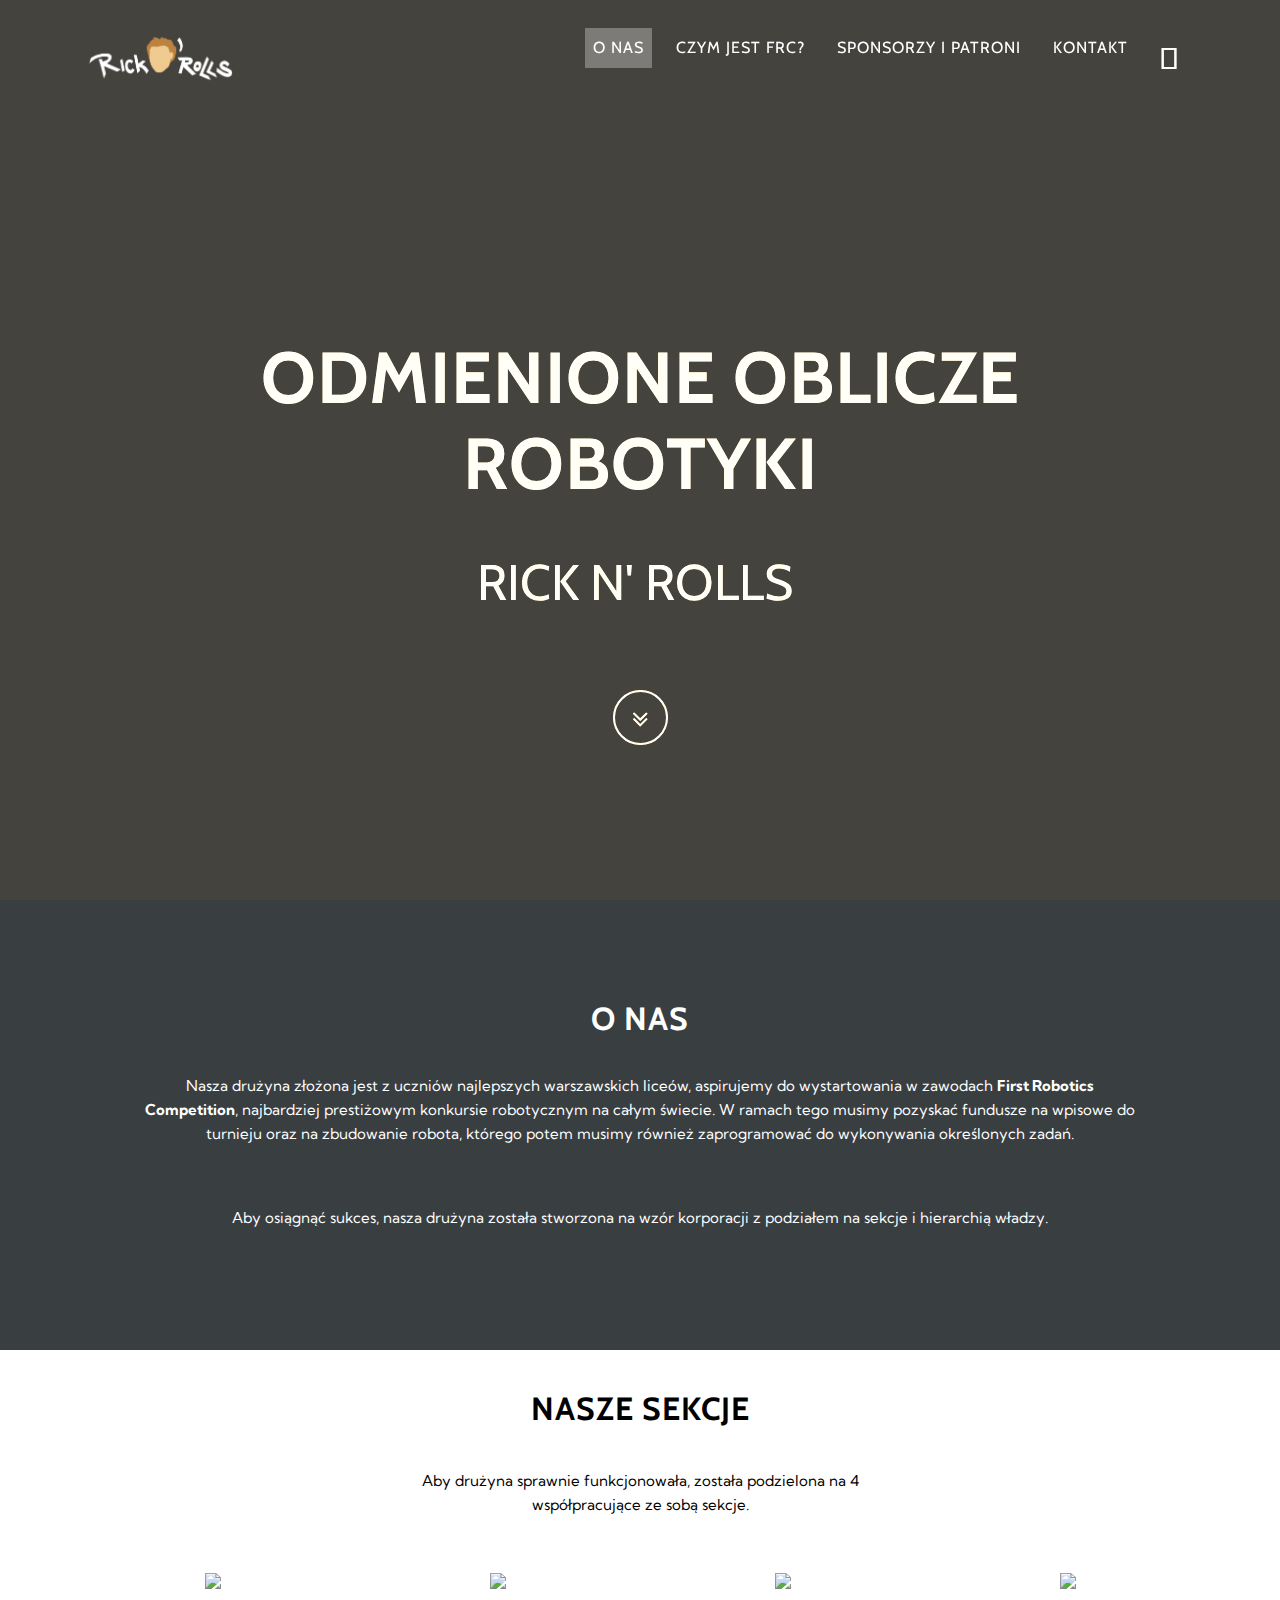
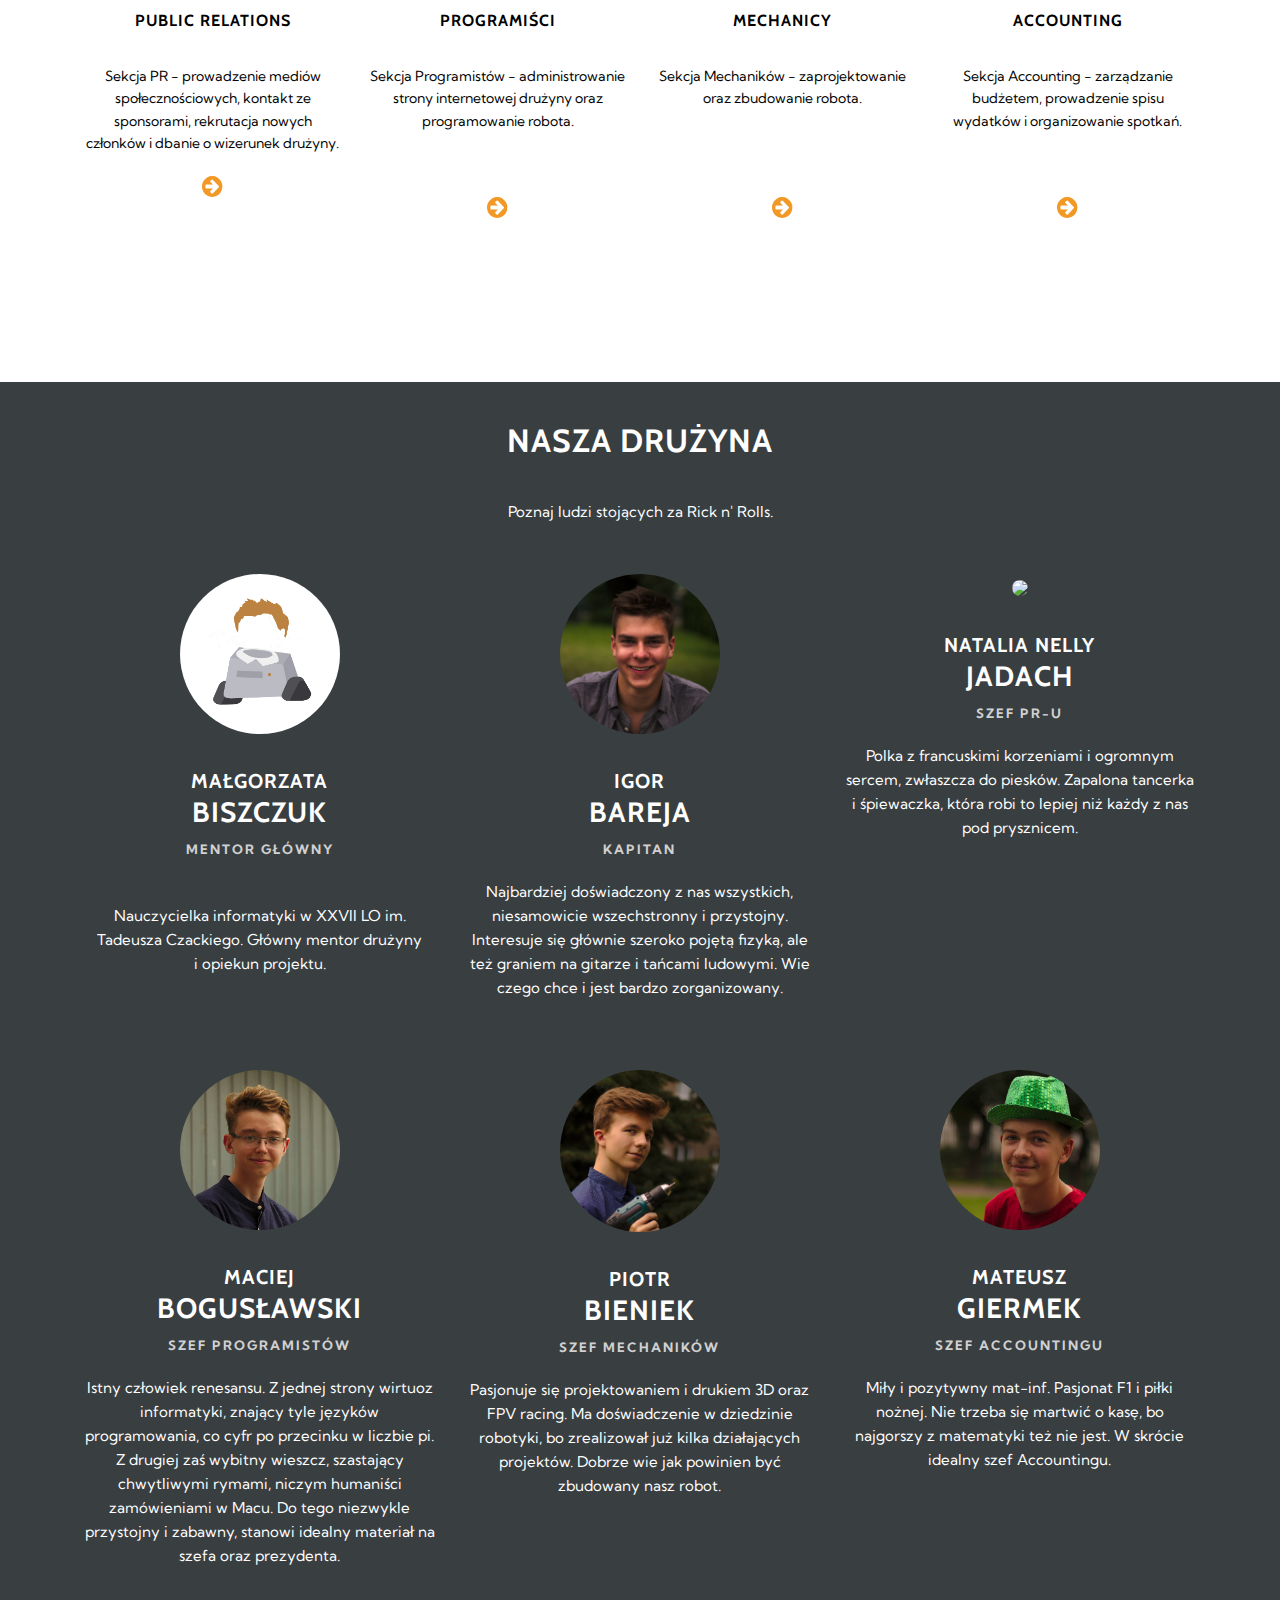
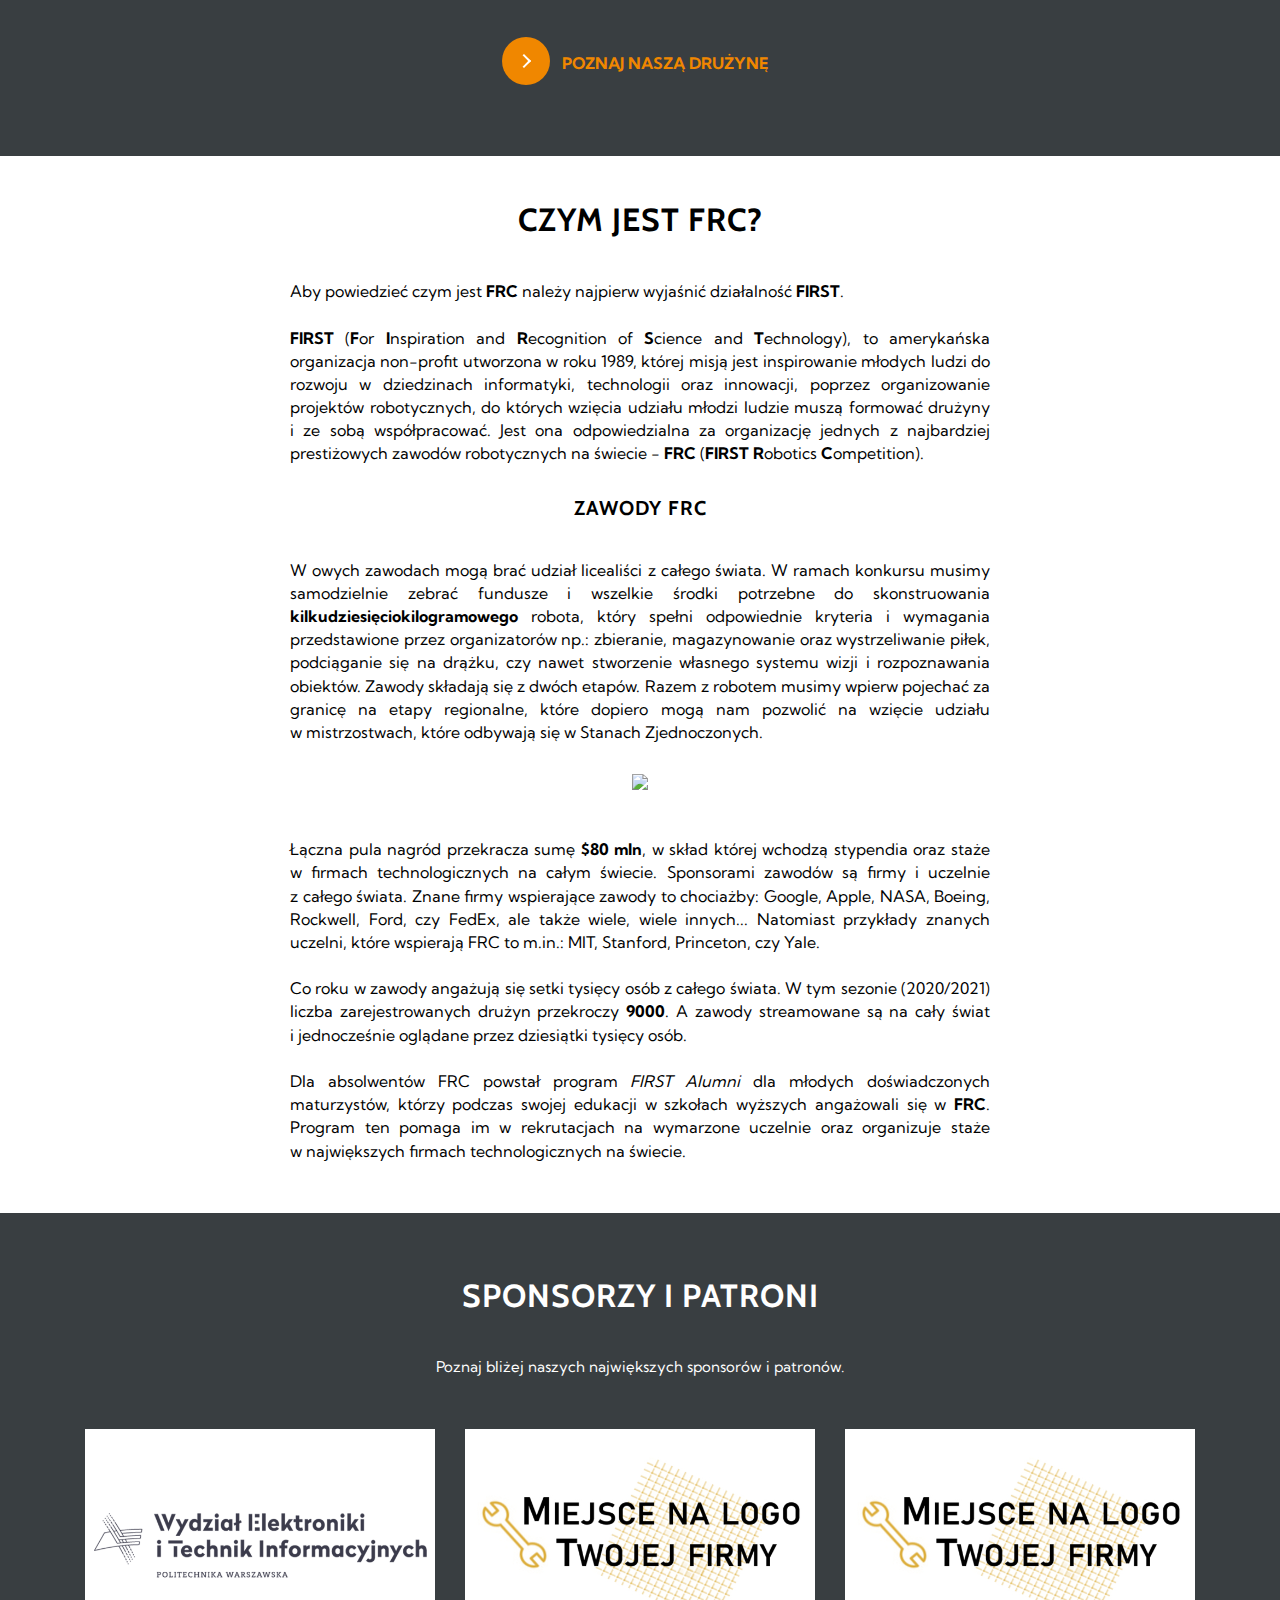
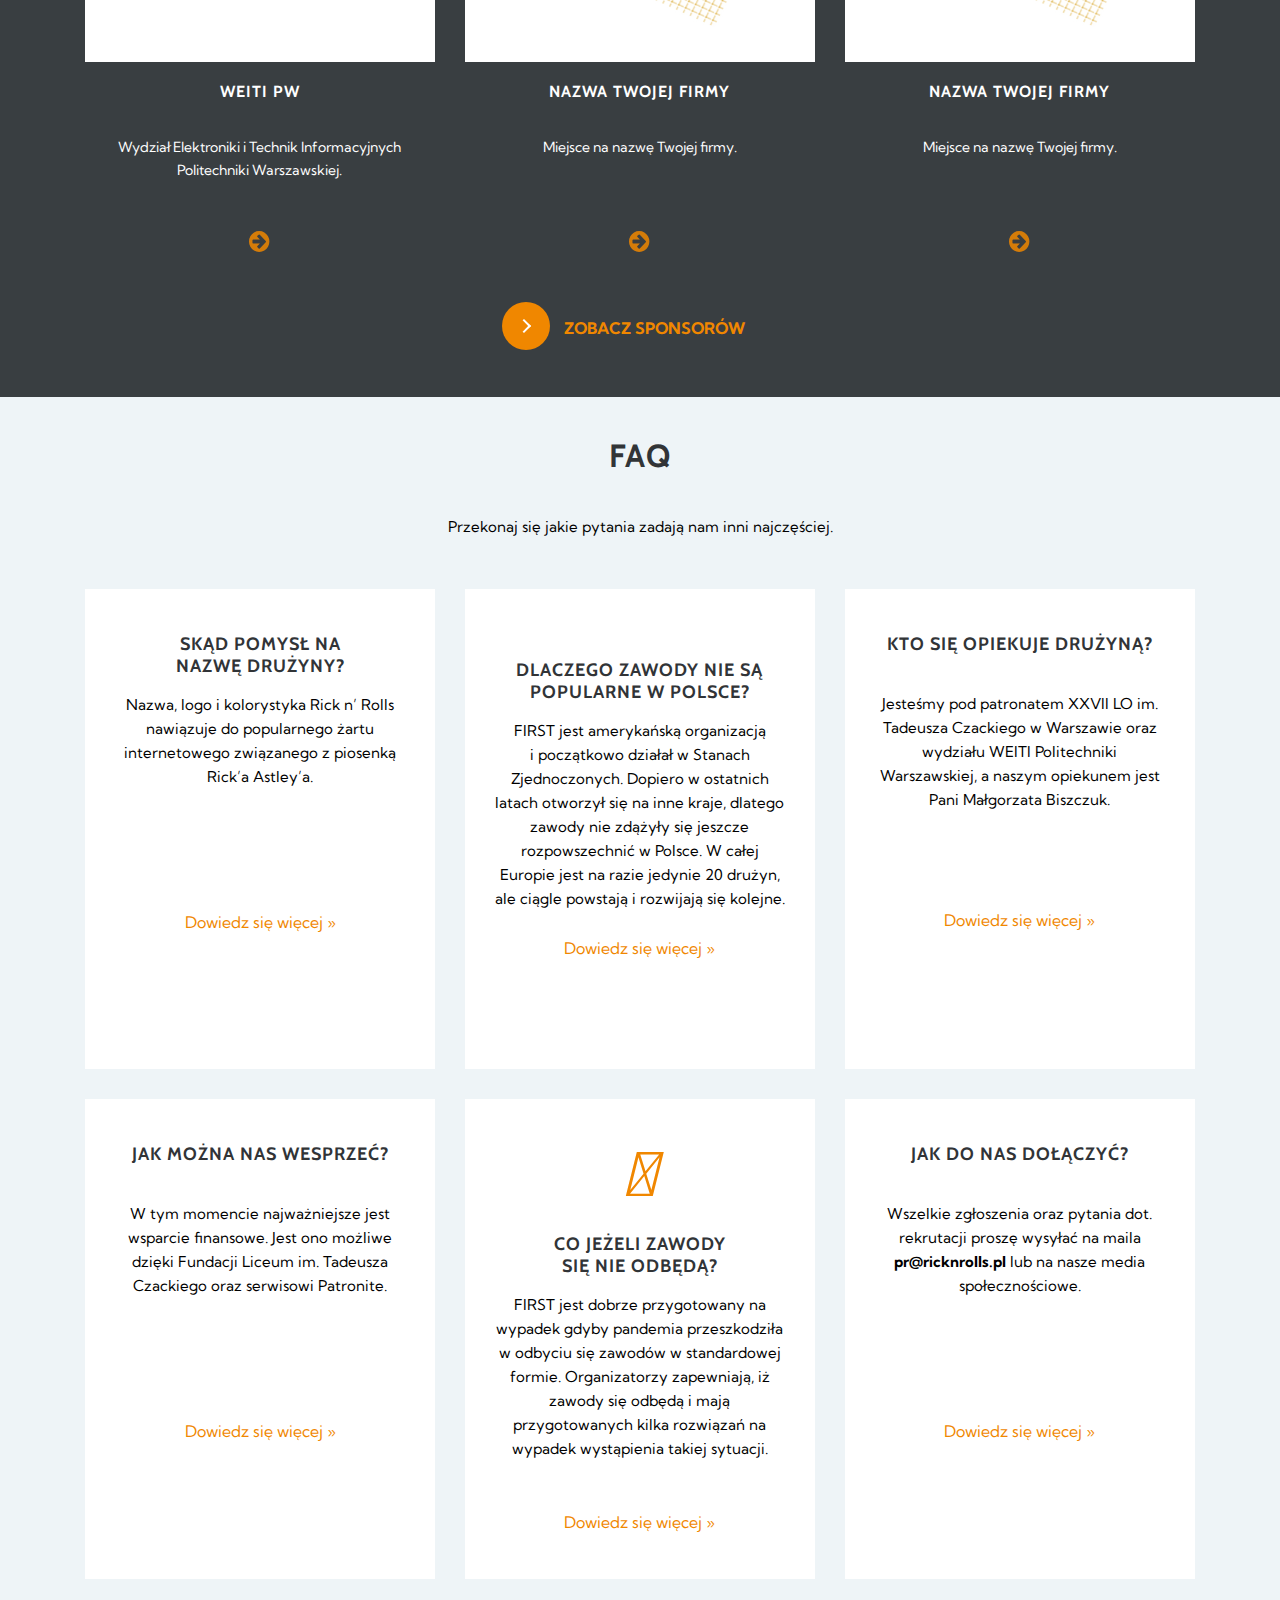
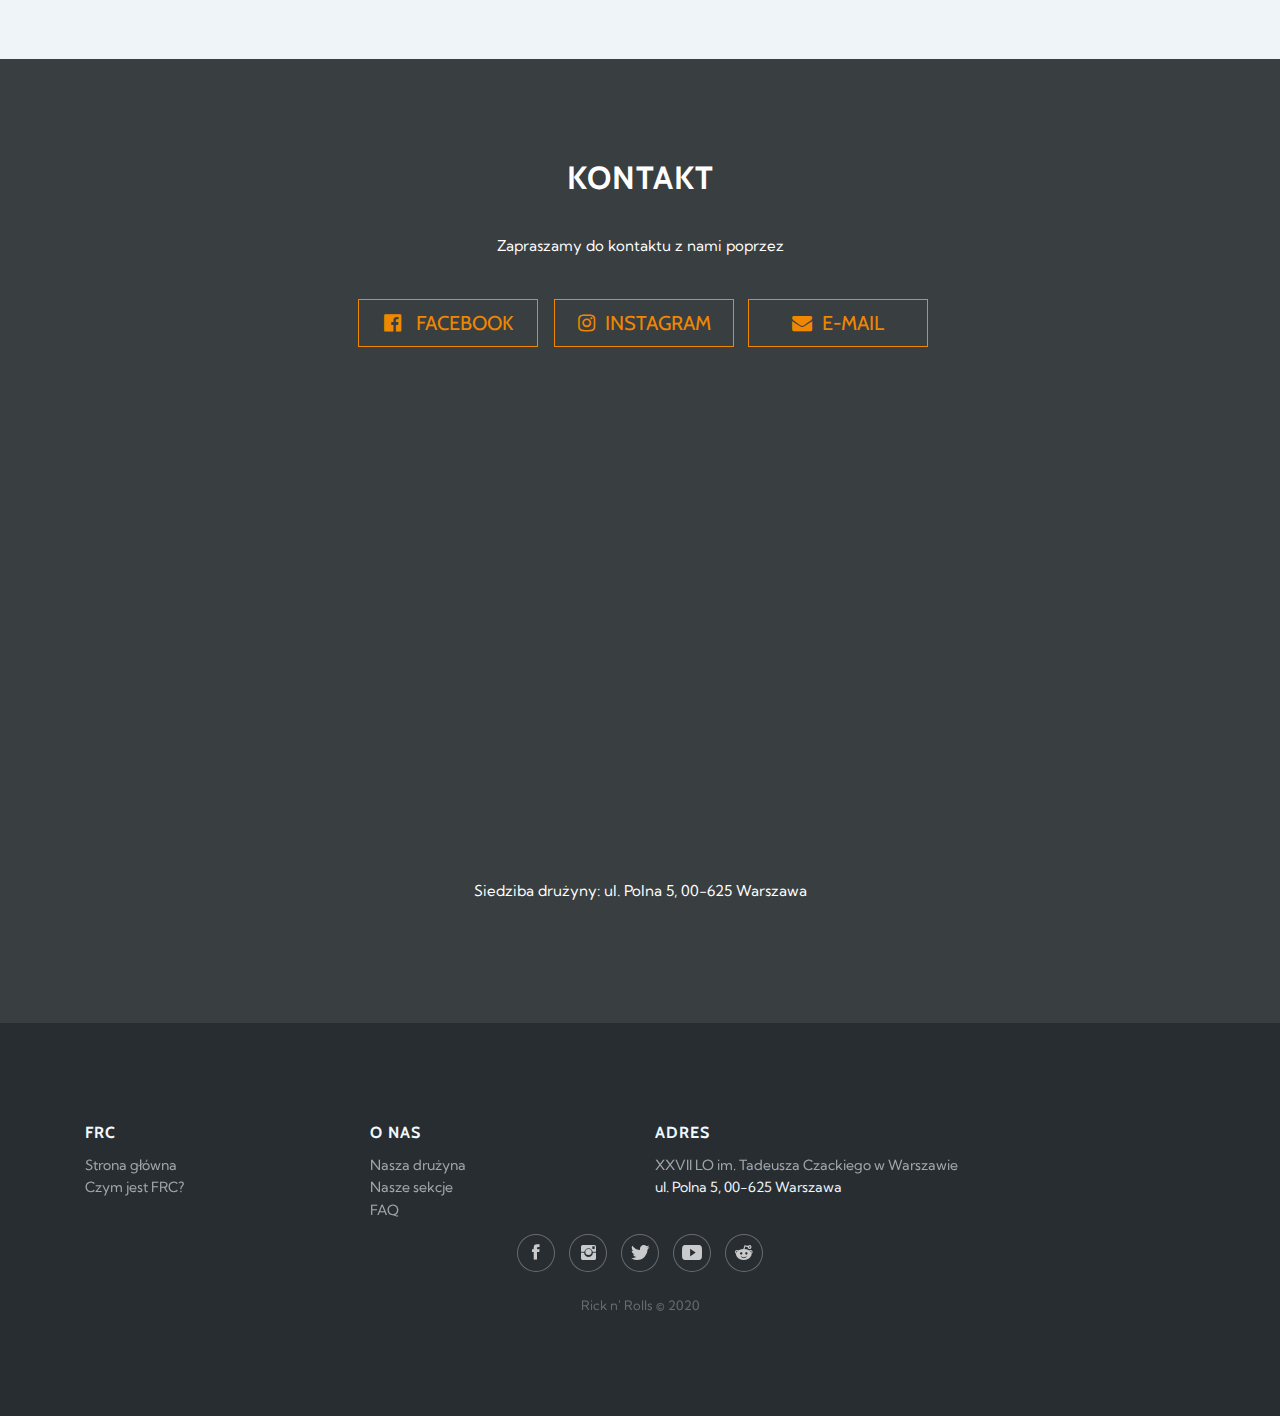
==== index.html @ ef411148 "Update index.html" ====
﻿<!DOCTYPE html>
<html>

<head>
    <meta charset="utf-8">
    <meta name="viewport" content="width=device-width, initial-scale=1.0, shrink-to-fit=no">
    <title>Rick n' Rolls</title>
    <link rel="shortcut icon" href="assets/img/icon.png">
    <link rel="stylesheet" href="assets/bootstrap/css/bootstrap.min.css">
    <link rel="stylesheet" href="https://fonts.googleapis.com/css?family=Lora:400,700,400italic,700italic">
    <link rel="stylesheet" href="https://fonts.googleapis.com/css?family=Cabin:700">
    <link rel="stylesheet" href="https://fonts.googleapis.com/css?family=Lora">
    <link rel="stylesheet" href="assets/fonts/font-awesome.min.css">
    <link rel="stylesheet" href="assets/fonts/ionicons.min.css">
    <link rel="stylesheet" href="assets/fonts/material-icons.min.css">
    <link rel="stylesheet" href="assets/css/Article-Clean.css">
    <link rel="stylesheet" href="assets/css/Article-List.css">
    <link rel="stylesheet" href="assets/css/Features-Boxed.css">
    <link rel="stylesheet" href="assets/css/Footer-Dark.css">
    <link rel="stylesheet" href="assets/css/Team-Clean.css">
    <link rel="stylesheet" href="assets/css/untitled.css">
    <link rel="stylesheet" href="https://fonts.googleapis.com/css2?family=Kumbh+Sans&display=swap">
    <link rel="stylesheet" href="https://cdnjs.cloudflare.com/ajax/libs/font-awesome/4.7.0/css/font-awesome.min.css">
    <script src="https://kit.fontawesome.com/1e6d29118a.js" crossorigin="anonymous"></script>
    <script src="assets/js/jquery.js"></script>
</head>

<body id="page-top">
    <nav class="navbar navbar-light navbar-expand-md navbar navbar-expand-lg fixed-top" id="mainNav">
        <div class="container"><a class="navbar-brand js-scroll-trigger" href="#"><img src="assets/img/logob.png" style="width: 150px;"></a><button data-toggle="collapse" class="navbar-toggler navbar-toggler-right" data-target="#navbarResponsive" type="button" aria-controls="navbarResponsive"
                aria-expanded="false" aria-label="Toggle navigation" value="Menu" id="menu-mobile-button"><i class="fa fa-bars"></i></button>
            <div class="collapse navbar-collapse" id="navbarResponsive">
                <ul class="nav navbar-nav ml-auto">
                    <li class="nav-item nav-link js-scroll-trigger" role="presentation"><a class="nav-link active js-scroll-trigger" href="#onas">O NAS</a></li>
                    <li class="nav-item nav-link js-scroll-trigger" role="presentation"><a class="nav-link js-scroll-trigger" href="#cotofrc">CZYM JEST FRC?</a></li>
                    <li class="nav-item nav-link js-scroll-trigger" role="presentation"><a class="nav-link js-scroll-trigger" href="#sponsorzy">SPONSORZY I PATRONI</a></li>
                    <li class="nav-item nav-link js-scroll-trigger" role="presentation"><a class="nav-link js-scroll-trigger" href="#kontakt">KONTAKT</a></li>
                    <li class="nav-item nav-link js-scroll-trigger" role="presentation">
                        <a class="nav-link js-scroll-trigger" href="lang/index.html">
                        <i class="fas fa-globe" style="font-size: 30px; margin-top: -4px"></i>
                    </a></li>
                </ul>
            </div>
        </div>
    </nav>
    <header class="masthead" id="motto-header" style="background-image: url('https://cdn.pixabay.com/photo/2015/05/26/23/52/technology-785742_1280.jpg');filter: blur(0px) contrast(100%) saturate(100%) sepia(43%);">
        <div class="intro-body" style="filter: blur(0px) brightness(100%) contrast(132%);">
            <div class="container">
                <div class="row">
                    <div class="col-lg-8 mx-auto" style="width: 90%;">
                        <h1 class="brand-heading" style="margin-top: 80px;" id="motto">ODMIENIONE OBLICZE ROBOTYKI</h1>
                        <p class="intro-text" id="under-motto" style="font-family: Cabin, sans-serif;margin-bottom: 35px;padding-bottom: 17px;">RICK N' ROLLS&nbsp;</p><a class="btn btn-link btn-circle" role="button" href="#onas"><i class="fa fa-angle-double-down animated" id="smooth-scroll"></i></a></div>
                </div>
            </div>
        </div>
    </header>
    <section class="content-section text-center" id="onas">
        <div class="container">
            <div class="row">
                <div class="col-lg-8 mx-auto">
                    <h2>O NAS</h2>
                    <p>Nasza drużyna złożona jest z uczniów najlepszych warszawskich liceów, aspirujemy do wystartowania w zawodach <b>First Robotics Competition</b>, najbardziej prestiżowym konkursie robotycznym na całym świecie. W ramach tego musimy pozyskać fundusze na wpisowe do turnieju oraz na zbudowanie robota, którego potem musimy również zaprogramować do wykonywania określonych zadań.</p>
                    <p><br>Aby osiągnąć sukces, nasza drużyna została stworzona na wzór korporacji z podziałem na sekcje i hierarchią władzy.</p>
                </div>
            </div>
        </div>
    </section>
    <div class="article-list" style="background-color: #fff">
    	<section id="nasze-sekcje">
        <div class="container">
            <div class="intro">
                <h2 class="text-center black-text">NASZE SEKCJE</h2>
                <p class="text-center black-text">Aby drużyna sprawnie funkcjonowała, została podzielona na 4 współpracujące ze sobą sekcje. </p>
            </div>
            <div class="row articles">
            	<div class="col-sm-6 col-md-4 item">
                    <a href="sekcje/index.html#pr">
                        <img class="img-fluid" src="https://media.istockphoto.com/photos/confident-female-professional-discussing-with-colleagues-picture-id1150572145?b=1&k=6&m=1150572145&s=170667a&w=0&h=OL3Lvl6GG4vvRoB1e3uAu-7e8_vNO1yUhVVbWQLdqIY=">
                    </a>
                	<h3 class="name black-text">Public Relations</h3>
                    <p class="description black-text">Sekcja PR - prowadzenie mediów społecznościowych, kontakt ze sponsorami, rekrutacja nowych członków i dbanie o wizerunek drużyny.</p>
                    <a class="action" id="strzalka3" href="sekcje/index.html#pr">
                        <i class="fa fa-arrow-circle-right"></i>
                    </a>
                </div>
                <div class="col-sm-6 col-md-4 item">
                    <a href="#">
                        <img class="img-fluid" src="https://cdn.pixabay.com/photo/2015/04/20/13/17/work-731198_960_720.jpg">
                    </a>
                    <h3 class="name black-text">Programiści</h3>
                    <p class="description black-text">Sekcja Programistów - administrowanie strony internetowej drużyny oraz programowanie robota.</p>
                    <a class="action" id="strzalka1" href="sekcje/index.html#programisci">
                        <i class="fa fa-arrow-circle-right"></i>
                    </a>
                </div>
                <div
                    class="col-sm-6 col-md-4 item">
                    <a href="#">
                        <img class="img-fluid" src="https://media.istockphoto.com/photos/industry-40-young-engineer-works-with-a-headmounted-display-picture-id1156535018?b=1&k=6&m=1156535018&s=170667a&w=0&h=jhqnYQKFRMmNQTiANZYuYvArZdUXOsSw7mpUV5gwQvs=">
                    </a>
                    <h3 class="name black-text">Mechanicy</h3>
                    <p class="description black-text">Sekcja Mechaników - zaprojektowanie oraz zbudowanie robota.</p>
                    <a class="action" id="strzalka2"href="sekcje/index.html#mechanicy">
                        <i class="fa fa-arrow-circle-right"></i>
                    </a>
                </div>
                <div class="col-sm-6 col-md-4 item">
                    <a href="#">
                        <img class="img-fluid" src="https://cdn.pixabay.com/photo/2015/01/09/11/08/startup-594090_960_720.jpg">
                    </a>
                	<h3 class="name black-text">Accounting</h3>
                    <p class="description black-text">Sekcja Accounting - zarządzanie budżetem, prowadzenie spisu wydatków i organizowanie spotkań.</p>
                    <a class="action" id="strzalka4" href="sekcje/index.html#accounting">
                        <i class="fa fa-arrow-circle-right"></i>
                    </a>
                </div>
    		</div>
    	</div>
    	</section>
    </div>
    <div class="team-clean white-text">
    	<section id="nasza-druzyna">
        <div class="container">
            <div class="intro">
                <h2 class="text-center">NASZA DRUŻYNA</h2>
                <p class="text-center white-text">Poznaj ludzi stojących za Rick n' Rolls. </p>
            </div>
            <div class="row people">
            	<div class="col-md-6 col-lg-4 item"><img class="rounded-circle" src="assets/img/prof_pic_white.png">
                    <h3 class="name"><span class="member-first-name">Małgorzata</span><br>Biszczuk</h3>
                    <p class="title">Mentor Główny</p>
                    <p class="description white-text"><br>Nauczycielka informatyki w XXVII LO im. Tadeusza Czackiego. Główny mentor drużyny i&nbsp;opiekun projektu.</p>
                </div>
                <div class="col-md-6 col-lg-4 item"><img class="rounded-circle" src="assets/img/igor.jpg">
                    <h3 class="name"><span class="member-first-name">Igor</span><br>Bareja</h3>
                    <p class="title">Kapitan</p>
                    <p class="description white-text">Najbardziej doświadczony z nas wszystkich, niesamowicie wszechstronny i przystojny. Interesuje się głównie szeroko pojętą fizyką, ale też graniem na gitarze i tańcami ludowymi. Wie czego chce i jest bardzo zorganizowany.</p>
                </div>
                <div class="col-md-6 col-lg-4 item"><img class="rounded-circle" src="assets/img/jnelly.png">
                    <h3 class="name"><span class="member-first-name">Natalia Nelly</span><br>Jadach</h3>
                    <p class="title">Szef PR-u</p>
                    <p class="description white-text">Polka z francuskimi korzeniami i&nbsp;ogromnym sercem, zwłaszcza do piesków. Zapalona tancerka i&nbsp;śpiewaczka, która robi to lepiej niż każdy z nas pod prysznicem.</p>
                </div>
                <div class="col-md-6 col-lg-4 item"><img class="rounded-circle" src="assets/img/maciek.jpg">
                    <h3 class="name"><span class="member-first-name">Maciej</span><br>Bogusławski</h3>
                    <p class="title">Szef Programistów</p>
                    <p class="description white-text">Istny człowiek renesansu. Z jednej strony wirtuoz informatyki, znający tyle języków programowania, co cyfr po przecinku w liczbie pi. Z drugiej zaś wybitny wieszcz, szastający chwytliwymi rymami, niczym humaniści zamówieniami w Macu. Do tego niezwykle przystojny i zabawny, stanowi idealny materiał na szefa oraz prezydenta.</p>
                </div>
                <div class="col-md-6 col-lg-4 item"><img class="rounded-circle" src="assets/img/piotr.jpg">
                    <h3 class="name"><span class="member-first-name">Piotr</span><br>Bieniek</h3>
                    <p class="title">Szef Mechaników</p>
                    <p class="description white-text">Pasjonuje się projektowaniem i drukiem 3D oraz FPV racing. Ma doświadczenie w dziedzinie robotyki, bo zrealizował już kilka działających projektów. Dobrze wie jak powinien być zbudowany nasz robot.</p>
                </div>
                <div class="col-md-6 col-lg-4 item"><img class="rounded-circle" src="assets/img/mateusz.jpg">
                    <h3 class="name"><span class="member-first-name">Mateusz</span><br>Giermek</h3>
                    <p class="title">Szef Accountingu</p>
                    <p class="description white-text">Miły i pozytywny mat-inf. Pasjonat F1 i piłki nożnej. Nie trzeba się martwić o kasę, bo najgorszy z matematyki też nie jest. W skrócie idealny szef Accountingu.</p>
                </div>
            </div>
            <div id="container">
                <a href='sekcje/index.html'>
                <button class="learn-more">
                <span class="circle" aria-hidden="true">
                <span class="icon arrow"></span>
                </span>
                <span class="button-text" style="padding-left: 20px">Poznaj naszą drużynę</span>
                </button>
                </a>
            </div>
        </div>
    	</section>
    </div>
	   
    <section id="cotofrc">
    <br>
    <div class="article-clean" style="background: #fff;">
        <div class="container">
            <div class="row">
                <div class="col-lg-10 col-xl-8 offset-lg-1 offset-xl-2">
                    <div class="intro" style="text-align: center;">
                        <h1 class="text-center" style="color: rgb(0,0,0);">CZYM JEST FRC?</h1>
                    </div>
                    <div class="text text-cotofrc" id="cotofrc-text">
                        <p style="color: rgb(0,0,0);">Aby powiedzieć czym jest <b>FRC</b> należy najpierw wyjaśnić działalność <b>FIRST</b>. <br><br> <b>FIRST</b> (<b>F</b>or <b>I</b>nspiration and <b>R</b>ecognition of <b>S</b>cience and <b>T</b>echnology), to amerykańska organizacja non-profit utworzona w roku 1989, której misją jest inspirowanie młodych ludzi do rozwoju w dziedzinach informatyki, technologii oraz innowacji, poprzez organizowanie projektów robotycznych, do których wzięcia udziału młodzi ludzie muszą formować drużyny i&nbsp;ze sobą współpracować. Jest ona odpowiedzialna za organizację jednych z najbardziej prestiżowych zawodów robotycznych na świecie - <b>FRC</b> (<b>FIRST</b> <b>R</b>obotics <b>C</b>ompetition).</p>
                        <h2 style="color: rgb(0,0,0); text-align: center;">Zawody FRC </h2>
                        <p style="color: rgb(0,0,0);">W owych zawodach mogą brać udział licealiści z całego świata. W ramach konkursu musimy samodzielnie zebrać fundusze i wszelkie środki potrzebne do skonstruowania <b>kilkudziesięciokilogramowego</b> robota, który spełni odpowiednie kryteria i wymagania przedstawione przez organizatorów np.: zbieranie, magazynowanie oraz wystrzeliwanie piłek, podciąganie się na drążku, czy nawet stworzenie własnego systemu wizji i rozpoznawania obiektów. Zawody składają się z dwóch etapów. Razem z robotem musimy wpierw pojechać za granicę na etapy regionalne, które dopiero mogą nam pozwolić na wzięcie udziału w&#160;mistrzostwach, które odbywają się w Stanach Zjednoczonych.</p>
                        <figure><img class="figure-img" id="frc-logo" src="https://upload.wikimedia.org/wikipedia/en/thumb/f/f0/FRC_Logo.svg/1200px-FRC_Logo.svg.png">
                        </figure>
                        <p style="color: rgb(0,0,0); margin-bottom: 50px">Łączna pula nagród przekracza sumę <b>$80 mln</b>, w skład której wchodzą stypendia oraz staże w&#160;firmach technologicznych na całym świecie. Sponsorami zawodów są firmy i uczelnie z&nbsp;całego świata. Znane firmy wspierające zawody to chociażby: Google, Apple, NASA, Boeing, Rockwell, Ford, czy FedEx, ale także wiele, wiele innych... Natomiast przykłady znanych uczelni, które wspierają FRC to m.in.: MIT, Stanford, Princeton, czy Yale. <br><br> Co roku w zawody angażują się setki tysięcy osób z całego świata. W tym sezonie (2020/2021) liczba zarejestrowanych drużyn przekroczy <b>9000</b>. A zawody streamowane są na cały świat i&#160;jednocześnie oglądane przez dziesiątki tysięcy osób. <br><br> Dla absolwentów FRC powstał program <i>FIRST Alumni</i> dla młodych doświadczonych maturzystów, którzy podczas swojej edukacji w szkołach wyższych angażowali się w <b>FRC</b>. Program ten pomaga im w rekrutacjach na wymarzone uczelnie oraz organizuje staże w&nbsp;największych firmach technologicznych na świecie.</p>
                    </div>
                </div>
            </div>
        </div>
    </div>
	</section>
	<section id="sponsorzy">
	<br>
    <div class="article-list">
        <div class="container">
            <div class="intro">
                <h2 class="text-center">SPONSORZY I PATRONI</h2>
                <p class="text-center white-text">Poznaj bliżej naszych największych sponsorów i patronów. </p>
            </div>
            <div class="row articles">
                <div class="col-sm-6 col-md-4 item"><a href="#"><img class="img-fluid" src="assets/img/weiti1.png"></a>
                    <h3 class="name">WEiTI PW</h3>
                    <p class="description white-text">Wydział Elektroniki i Technik Informacyjnych Politechniki Warszawskiej.</p><a class="action" href="http://www.elka.pw.edu.pl" target="_blank" style="margin-top: 48px"><i class="fa fa-arrow-circle-right"></i></a>
                </div>
                <div class="col-sm-6 col-md-4 item"><a href="#"><img class="img-fluid" src="assets/img/miejscenalogo.jpg"></a>
                    <h3 class="name">Nazwa Twojej firmy</h3>
                    <p class="description white-text">Miejsce na nazwę Twojej firmy.</p><a class="action" href="sponsorzy-i-patroni/index.html#jak-zostac-sponsorem" style="margin-top: 70px"><i class="fa fa-arrow-circle-right"></i></a>
                </div>
                <div class="col-sm-6 col-md-4 item"><a href="#"><img class="img-fluid" src="assets/img/miejscenalogo.jpg"></a>
                    <h3 class="name">Nazwa Twojej firmy</h3>
                    <p class="description white-text">Miejsce na nazwę Twojej firmy.</p><a class="action" href="sponsorzy-i-patroni/index.html#jak-zostac-sponsorem" style="margin-top: 70px"><i class="fa fa-arrow-circle-right"></i></a>
                </div>
            </div>
            <div id="container">
                <a href='sponsorzy-i-patroni/index.html'>
                <button class="learn-more">
                <span class="circle" aria-hidden="true">
                <span class="icon arrow"></span>
                </span>
                <span class="button-text">Zobacz sponsorów</span>
                </button>
                </a>
            </div>
        </div>
    </div>
	</section>

    <div class="features-boxed">
        <section id="dolacz-do-nas">
        <div class="container">
            <div class="intro">
                <h2 class="text-center">FAQ</h2>
                <p class="text-center black-text">Przekonaj się jakie pytania zadają nam inni najczęściej.</p>
            </div>
            <div class="row justify-content-center features">
                <div class="col-sm-6 col-md-5 col-lg-4 item">
                    <div class="box"><i class="fas fa-lightbulb icon"></i>
                        <h3 class="name">Skąd pomysł na nazwę&nbsp;drużyny?</h3>
                        <p class="description black-text">Nazwa, logo i kolorystyka Rick n’ Rolls nawiązuje do popularnego żartu internetowego związanego z piosenką Rick’a Astley’a.</p><a class="learn-more" href="https://www.youtube.com/watch?v=dQw4w9WgXcQ" target="_blank" style="top: 101px;">Dowiedz się więcej »</a></div>
                </div>
                <div class="col-sm-6 col-md-5 col-lg-4 item">
                    <div class="box"><i class="fa fa-globe-europe icon"></i>
                        <h3 class="name">Dlaczego zawody nie są popularne w Polsce?</h3>
                        <p class="description black-text">FIRST jest amerykańską organizacją i&nbsp;początkowo działał w Stanach Zjednoczonych. Dopiero w ostatnich latach otworzył się na inne kraje, dlatego zawody nie zdążyły się jeszcze rozpowszechnić w Polsce. W całej Europie jest na razie jedynie 20 drużyn, ale ciągle powstają i rozwijają się kolejne.</p><a class="learn-more" href="https://www.firstinspires.org/robotics/frc" target="_blank" style="top: 5px;">Dowiedz się więcej »</a></div>
                </div>
                <div class="col-sm-6 col-md-5 col-lg-4 item">
                    <div class="box"><i class="fas fa-chalkboard-teacher icon"></i>
                        <h3 class="name">Kto się opiekuje drużyną?</h3>
                        <p class="description black-text" style="margin-top: 36px;">Jesteśmy pod patronatem XXVII LO im. Tadeusza Czackiego w Warszawie oraz wydziału WEITI Politechniki Warszawskiej, a naszym opiekunem jest Pani Małgorzata Biszczuk.</p><a class="learn-more" href="https://www.czacki.edu.pl" target="_blank" style="top: 76px;">Dowiedz się więcej »</a></div>
                </div>
                <div class="col-sm-6 col-md-5 col-lg-4 item">
                    <div class="box"><i class="fas fa-donate icon"></i>
                        <h3 class="name">Jak można nas wesprzeć? </h3>
                        <p class="descritiopn black-text">W tym momencie najważniejsze jest wsparcie finansowe. Jest ono możliwe dzięki Fundacji Liceum im. Tadeusza Czackiego oraz serwisowi Patronite.</p><a class="learn-more" href="sponsorzy-i-patroni/index.html#jak-zostac-sponsorem" target='_blank' style="top: 101px;">Dowiedz się więcej »</a></div>
                </div>
                <div class="col-sm-6 col-md-5 col-lg-4 item">
                    <div class="box"><i class="fas fa-trophy icon"></i>
                        <h3 class="name">Co jeżeli zawody się&nbsp;nie&nbsp;odbędą?</h3>
                        <p class="description black-text">FIRST jest dobrze przygotowany na wypadek gdyby pandemia przeszkodziła w odbyciu się zawodów w standardowej formie. Organizatorzy zapewniają, iż zawody się odbędą i mają przygotowanych kilka rozwiązań na wypadek wystąpienia takiej sytuacji.</p><a class="learn-more" href="https://www.firstinspires.org/robotics/frc" target="_blank" style="top: 29px;">Dowiedz się więcej »</a></div>
                </div>
                <div class="col-sm-6 col-md-5 col-lg-4 item">
                    <div class="box"><i class="fas fa-sign-in-alt icon"></i>
                        <h3 class="name">Jak do nas dołączyć?</h3>
                        <p class="description black-text" style="margin-top: 36px;">Wszelkie zgłoszenia oraz pytania dot. rekrutacji proszę wysyłać na maila <b>pr@ricknrolls.pl</b> lub na nasze media społecznościowe.</p><a class="learn-more" href="#kontakt" target="_blank" style="top: 101px;">Dowiedz się więcej »</a></div>
                </div>
            </div>
        </div>
        </section>
    </div>

    <section id="kontakt" class="content-section text-center">
        <div class="container">
            <div class="row">
                <div class="col-lg-8 mx-auto">
                    <h2>KONTAKT</h2>
                    <p>Zapraszamy do kontaktu z nami poprzez</p>
                    <ul class="list-inline banner-social-buttons">
                        <li class="list-inline-item learn-more-button">&nbsp;<button class="btn btn-primary btn-lg btn-default" type="button">
                            <a href="https://m.facebook.com/Rick-n-Rolls-101678664938175/" target="_blank" >
                                <i class="fa fa-facebook-official"></i>
                                <span class="network-name">&nbsp; Facebook</span>
                            </a></button>
                        </li>
                        <li class="list-inline-item learn-more-button">&nbsp;<button class="btn btn-primary btn-lg btn-default" type="button" >
                            <a href="https://instagram.com/ricknrolls?igshid=1oxvabsaxe52u" target="_blank" >
                                <i class="fa fa-instagram"></i>
                                <span class="network-name" >&nbsp;Instagram</span>
                            </a></button>
                        </li>
                        <li class="list-inline-item learn-more-button">&nbsp;<form method="post" enctype="text/plain">
                            <button class="btn btn-primary btn-lg btn-default" type="button">
                                <a href="mailto:pr@ricknrolls.pl" target='_blank'>
                                    <i class="fa fa-envelope"></i>
                                    <span class="network-name">&nbsp;E-mail</span>
                                </a></button>
                            </form>
                        </li>
                    </ul>
                </div>
            </div>
            <iframe class="map" src="https://www.google.com/maps/embed?pb=!1m18!1m12!1m3!1d2444.553512213496!2d21.016474915944702!3d52.21516086652778!2m3!1f0!2f0!3f0!3m2!1i1024!2i768!4f13.1!3m3!1m2!1s0x471ecce7724ff785%3A0xeb8652f75df1d214!2sXXVII%20Liceum%20Og%C3%B3lnokszta%C5%82c%C4%85ce%20im.%20Tadeusza%20Czackiego!5e0!3m2!1spl!2spl!4v1599849201047!5m2!1spl!2spl" frameborder="0" style="border:0;" allowfullscreen="" aria-hidden="false" tabindex="0"></iframe>
            <p class="white-text">Siedziba drużyny: ul. Polna 5, 00-625 Warszawa</p>
        </div>
    </section>
    <div class="footer-dark">
        <footer>
            <div class="container">
                <div class="row">
                    <div class="col-sm-6 col-md-3 item">
                        <h3>FRC</h3>
                        <ul>
                            <li><a href="https://www.firstinspires.org/robotics/frc" target="blank">Strona główna</a></li>
                            <li><a href="#cotofrc">Czym jest FRC?</a></li>
                        </ul>
                    </div>
                    <div class="col-sm-6 col-md-3 item">
                        <h3>O NAS</h3>
                        <ul>
                            <li><a href="#nasza-druzyna">Nasza drużyna</a></li>
                            <li><a href="#nasze-sekcje">Nasze sekcje</a></li>
                            <li><a href="#dolacz-do-nas">FAQ</a></li>
                        </ul>
                    </div>
                    <div class="col-md-6 item text">
                        <h3>Adres</h3>
                        <ul>
                            <li><a href="https://czacki.edu.pl" target="_blank">XXVII LO im. Tadeusza Czackiego w Warszawie</a></li>
                            <li>ul. Polna 5, 00-625 Warszawa</li>
                        </ul>
                    </div>
                    <div class="col item social"><a href="https://www.facebook.com/Rick-n-Rolls-101678664938175" target="_blank"><i class="icon ion-social-facebook"></i></a><a href="https://www.instagram.com/ricknrolls/" target="_blank"><i class="icon ion-social-instagram"></i></a><a href="https://twitter.com/ricknrolls" target="_blank"><i class="icon ion-social-twitter"></i></a><a href="https://www.youtube.com/channel/UCZRjy-wmzp-4DGND_ZJDFGA?sub_confirmation=1" target="_blank"><i class="icon ion-social-youtube"></i></a><a href="https://www.reddit.com/user/realricknrolls" target="_blank"><i class="icon ion-social-reddit"></i></a></div>
                </div>
                <p class="copyright">Rick n' Rolls © 2020</p>
            </div>
        </footer>
    </div>
    <script src="assets/js/jquery.min.js"></script>
    <script src="assets/bootstrap/js/bootstrap.min.js"></script>
    <script src="https://cdnjs.cloudflare.com/ajax/libs/jquery-easing/1.4.1/jquery.easing.min.js"></script>
    <script src="assets/js/grayscale.js"></script>

<script>
$(document).ready(function(){
  // Add smooth scrolling to all links
  $("a").on('click', function(event) {

    // Make sure this.hash has a value before overriding default behavior
    if (this.hash !== "") {
      // Prevent default anchor click behavior
      event.preventDefault();

      // Store hash
      var hash = this.hash;

      // Using jQuery's animate() method to add smooth page scroll
      // The optional number (100) specifies the number of milliseconds it takes to scroll to the specified area
      $('html, body').animate({
        scrollTop: $(hash).offset().top
      }, 100, function(){

        // Add hash (#) to URL when done scrolling (default click behavior)
        window.location.hash = hash;
      });
    } // End if
  });
});
</script>

</body>

</html>
---- assets/css/Article-Clean.css ----
.article-clean {
  color: #56585b;
  background-color: #fff;
  font-family: 'Lora', serif;
  font-size: 14px;
}

.article-clean .intro {
  font-size: 16px;
  margin: 0 auto 30px;
}

.article-clean .intro h1 {
  font-size: 32px;
  margin-bottom: 15px;
  padding-top: 20px;
  line-height: 1.5;
  color: inherit;
  margin-top: 20px;
}

.article-clean .intro p {
  color: #929292;
  font-size: 12px;
}

.article-clean .intro p .by {
  font-style: italic;
}

.article-clean .intro p .date {
  text-transform: uppercase;
  padding: 4px 0 4px 10px;
  margin-left: 10px;
  border-left: 1px solid #ddd;
}

.article-clean .intro p a {
  color: #333;
  text-transform: uppercase;
  padding-left: 3px;
}

.article-clean .intro img {
  margin-top: 20px;
}

.article-clean .text p {
  margin-bottom: 20px;
  line-height: 1.45;
}

@media (min-width:768px) {
  .article-clean .text p {
    font-size: 16px;
  }
}

.article-clean .text h2 {
  margin-top: 28px;
  margin-bottom: 20px;
  line-height: 1.45;
  font-size: 16px;
  font-weight: bold;
  color: #333;
}

@media (min-width:768px) {
  .article-clean .text h2 {
    font-size: 20px;
  }
}

.article-clean .text figure {
  text-align: center;
  margin-top: 30px;
  margin-bottom: 20px;
}

.article-clean .text figure img {
  margin-bottom: 12px;
  max-width: 100%;
}

.text-cotofrc {
  text-align: justify;
  font-family: 'Kumbh Sans', sans-serif;
}
---- assets/css/Article-List.css ----
.article-list {
  color: #fff;
  background-color: #393E41;
}

.article-list p {
  color: #7d8285;
}

.article-list h2 {
  font-weight: bold;
  margin-bottom: 40px;
  padding-top: 40px;
  color: inherit;
}

@media (max-width:767px) {
  .article-list h2 {
    margin-bottom: 25px;
    padding-top: 25px;
    font-size: 24px;
  }
}

.article-list .intro {
  font-size: 16px;
  max-width: 500px;
  margin: 0 auto;
}

.article-list .intro p {
  margin-bottom: 0;
}

.article-list .articles {
  padding-bottom: 40px;
}

.article-list .item {
  padding-top: 50px;
  min-height: 425px;
  text-align: center;
}

.article-list .item .name {
  font-weight: bold;
  font-size: 16px;
  margin-top: 20px;
  color: inherit;
}

.article-list .item .description {
  font-size: 14px;
  margin-top: 15px;
  margin-bottom: 0;
}

.article-list .item .action {
  font-size: 24px;
  width: 24px;
  margin: 22px auto 0;
  line-height: 1;
  display: block;
  color: #f08700;
  opacity: 0.85;
  transition: opacity 0.2s;
  text-decoration: none;
}

#strzalka1{
  margin-top: 63px;
}

#strzalka2{
  margin-top: 85px;
}

#strzalka3{
  margin-top: 19px;
}

#strzalka4{
  margin-top: 63px;
}

#arrow1{
  margin-top: 64px;
}

#arrow2{
  margin-top: 85px;
}
#arrow3{
  margin-top: 107px;
}

#arrow4{
  margin-top: 19px;
}

.article-list .item .action:hover {
  opacity: 1;
}

button {
    position: relative;
    transform: translate(-50%, -50%);
    left: 50%;
    display: inline-block;
    cursor: pointer;
    outline: none;
    border: 0;
    vertical-align: middle;
    text-decoration: none;
    background: transparent;
    font-size: inherit;
}

    button.learn-more {
        width: 100%;
        height: auto;
        outline: none;
        margin-top: 40px;
        padding-bottom: 15px;
    }

        button.learn-more .circle {
            -webkit-transition: all 0.45s cubic-bezier(0.65, 0, 0.076, 1);
            transition: all 0.45s cubic-bezier(0.65, 0, 0.076, 1);
            position: relative;
            display: block;
            margin: 0;
            width: 3rem;
            height: 3rem;
            background: #f08700;
            border-radius: 1.625rem;
        }

            button.learn-more .circle .icon {
                -webkit-transition: all 0.45s cubic-bezier(0.65, 0, 0.076, 1);
                transition: all 0.45s cubic-bezier(0.65, 0, 0.076, 1);
                position: absolute;
                top: 0;
                bottom: 0;
                margin: auto;
                background: #fff;
            }

                button.learn-more .circle .icon.arrow {
                    -webkit-transition: all 0.45s cubic-bezier(0.65, 0, 0.076, 1);
                    transition: all 0.45s cubic-bezier(0.65, 0, 0.076, 1);
                    left: 0.625rem;
                    width: 1.125rem;
                    height: 0.125rem;
                    background: none;
                }

                    button.learn-more .circle .icon.arrow::before {
                        position: absolute;
                        content: "";
                        top: -0.25rem;
                        right: 0.0625rem;
                        width: 0.625rem;
                        height: 0.625rem;
                        border-top: 0.125rem solid #fff;
                        border-right: 0.125rem solid #fff;
                        -webkit-transform: rotate(45deg);
                        transform: rotate(45deg);
                    }

        button.learn-more .button-text {
            -webkit-transition: all 0.45s cubic-bezier(0.65, 0, 0.076, 1);
            transition: all 0.45s cubic-bezier(0.65, 0, 0.076, 1);
            position: absolute;
            top: 0;
            left: 0;
            right: 0;
            bottom: 0;
            padding: 0.75rem 0;
            margin-left: 1.85rem;
            margin-top: 3px;
            color: #f08700;
            font-weight: 700;
            line-height: 1.6;
            text-align: center;
            text-transform: uppercase;
        }

    button:hover .circle {
        width: 100%;
    }

        button:hover .circle .icon.arrow {
            background: #fff;
            -webkit-transform: translate(1rem, 0);
            transform: translate(1rem, 0);
        }

    button:hover .button-text {
        color: #fff;
    }

@supports (display: grid) {
    
   #container {
        grid-area: main;
        align-self: center;
        justify-self: center;
    }
}
---- assets/css/Features-Boxed.css ----
.features-boxed {
  color: #313437;
  background-color: #eef4f7;
}

.features-boxed p {
  color: #7d8285;
}

.features-boxed h2 {
  font-weight: bold;
  margin-bottom: 40px;
  padding-top: 40px;
  color: inherit;
}

@media (max-width:767px) {
  .features-boxed h2 {
    margin-bottom: 25px;
    padding-top: 25px;
    font-size: 24px;
  }
}

.features-boxed .intro {
  font-size: 16px;
  max-width: 500px;
  margin: 0 auto;
}

.features-boxed .intro p {
  margin-bottom: 0;
}

.features-boxed .features {
  padding: 50px 0;
}

.features-boxed .item {
  text-align: center;
}

.features-boxed .item .box {
  text-align: center;
  padding: 30px;
  background-color: #fff;
  margin-bottom: 30px;
  height: 480px;
}

.features-boxed .item .icon {
  font-size: 60px;
  color: #f08700;
  margin-top: 20px;
}

.features-boxed .item .name {
  font-weight: bold;
  font-size: 18px;
  margin-bottom: 0;
  margin-top: 15px;
  color: inherit;
}

.features-boxed .item .description {
  font-size: 15px;
  margin-top: 15px;
  margin-bottom: 20px;
}

.learn-more{
  position: relative;
}
---- assets/css/Footer-Dark.css ----
.footer-dark {
  padding: 50px 0;
  color: #f0f9ff;
  background-color: #282d32;
}

.footer-dark h3 {
  margin-top: 0;
  margin-bottom: 12px;
  font-weight: bold;
  font-size: 16px;
}

.footer-dark ul {
  padding: 0;
  list-style: none;
  line-height: 1.6;
  font-size: 14px;
  margin-bottom: 0;
}

.footer-dark ul a {
  color: inherit;
  text-decoration: none;
  opacity: 0.6;
}

.footer-dark ul a:hover {
  opacity: 0.8;
}

@media (max-width:767px) {
  .footer-dark .item:not(.social) {
    text-align: center;
    padding-bottom: 20px;
  }
}

.footer-dark .item.text {
  margin-bottom: 36px;
}

@media (max-width:767px) {
  .footer-dark .item.text {
    margin-bottom: 0;
  }
}

.footer-dark .item.text p {
  opacity: 0.6;
  margin-bottom: 0;
}

.footer-dark .item.social {
  text-align: center;
}

@media (max-width:991px) {
  .footer-dark .item.social {
    text-align: center;
    margin-top: 20px;
  }
}

.footer-dark .item.social > a {
  font-size: 20px;
  width: 36px;
  height: 36px;
  line-height: 36px;
  display: inline-block;
  text-align: center;
  border-radius: 50%;
  box-shadow: 0 0 0 1px rgba(255,255,255,0.4);
  margin: 0 8px;
  color: #fff;
  opacity: 0.75;
}

.footer-dark .item.social > a:hover {
  opacity: 0.9;
}

.footer-dark .copyright {
  text-align: center;
  padding-top: 24px;
  opacity: 0.3;
  font-size: 13px;
  margin-bottom: 0;
}
---- assets/css/Team-Clean.css ----
.team-clean {
  color: #313437;
  background-color: #393E41;
}

.team-clean p {
  color: #7d8285;
}

.team-clean h2 {
  font-weight: bold;
  margin-bottom: 40px;
  padding-top: 40px;
  color: inherit;
}

@media (max-width:767px) {
  .team-clean h2 {
    margin-bottom: 25px;
    padding-top: 25px;
    font-size: 24px;
  }
}

.team-clean .intro {
  font-size: 16px;
  max-width: 500px;
  margin: 0 auto;
}

.team-clean .intro p {
  margin-bottom: 0;
}

.team-clean .people {
  padding-bottom: 40px;
}

.team-clean .item {
  text-align: center;
  padding-top: 50px;
}

.team-clean .item .name {
  font-weight: bold;
  margin-top: 28px;
  margin-bottom: 8px;
  color: inherit;
}

.team-clean .item .title {
  text-transform: uppercase;
  font-weight: bold;
  color: #d0d0d0;
  letter-spacing: 2px;
  font-size: 13px;
}

.team-clean .item .description {
  font-size: 15px;
  margin-top: 15px;
  margin-bottom: 20px;
}

.team-clean .item img {
  max-width: 160px;
}

.team-clean .social {
  font-size: 18px;
  color: #a2a8ae;
}

.team-clean .social a {
  color: inherit;
  margin: 0 10px;
  display: inline-block;
  opacity: 0.7;
}

.team-clean .social a:hover {
  opacity: 1;
}

.white-text {
  color: #FFF !important;
}

.black-text {
  color: #000 !important;
}
---- assets/css/untitled.css ----
@media (min-width:992px) {
  .col-lg-8 {
    -ms-flex: 0 0 90%;
    flex: 0 0 90%;
    max-width: 90%;
  }
}


html{
scroll-behavior: smooth !important;
-webkit-overflow-scrolling: touch;
}

body {
	font-family: 'Kumbh Sans', sans-serif;
}

* {
  -webkit-overflow-scrolling: touch;
}


@media (min-width: 768px) {
  #nasze-sekcje .col-md-4{
    flex: 0 0 25%;
    max-width: 25%;
  }
}

@media (min-width: 768px) {
  .learn-more{
    width: 18rem !important;
  }
}

#motto{
  font-size: 40px;
  margin-bottom: 10px;
}

#under-motto{
  font-size: 26px;
}

#motto-header{
  padding-top: 100px;
}

.masthead{
  height: 100%;
}

#cotofrc-text{
  padding-left: 15px;
  padding-right: 15px;
}

ul.banner-social-buttons li{
  display: inline-flex;
}

ul.banner-social-buttons{
  padding-top: 45px;
}

#menu-mobile-button{
  margin-top: 40px;
  left: auto;
}

#frc-logo{
  max-width: 100%;
}

.content-section {
  padding-top: 75px;
  padding-bottom: 75px;
}

#mainNav .navbar-toggler{
  border: none;
}

#mainNav .navbar-toggler:focus{
  border: none;
  outline: none;
}

.navbar-collapse{
  border-top: 1px solid #b4b4b4;
}

@media (min-width: 768px) {
  #motto{
    font-size: 72px;
    margin-bottom: 35px;
  }

  #sections-motto{
    font-size:80px;
  }

  #under-motto{
    font-size: 50px;
  }
  
  #frc-logo{
    max-width: 60%;
  }

  .navbar-collapse{
    border-top: none;
  }
  
  .title{
    margin-top: 10px;
  }
}

@media (min-width: 992px){
.content-section {
    padding-top: 100px;
    padding-bottom: 100px;
}
#sections-biszczuk{
  margin-left:15%;
}
}

@media (max-width: 992px){
#mainNav{
  background-color: #2b2d2d;
}
}

.learn-more-button{
color:  #f08700;
}

.learn-more-button :hover{
color: #f5f1e3;
}

.map {
	height: 450px;
	width: 100%;
}

.member-first-name{
  font-size: 20px;
}

@media (min-width: 768px){
	.map {
		height: 450px;
		width: 100%;
	}
}

img{
  user-drag: none; 
  user-select: none;
  -moz-user-select: none;
  -webkit-user-drag: none;
  -webkit-user-select: none;
  -ms-user-select: none;
}

.btn-default{
  width: 180px;
}
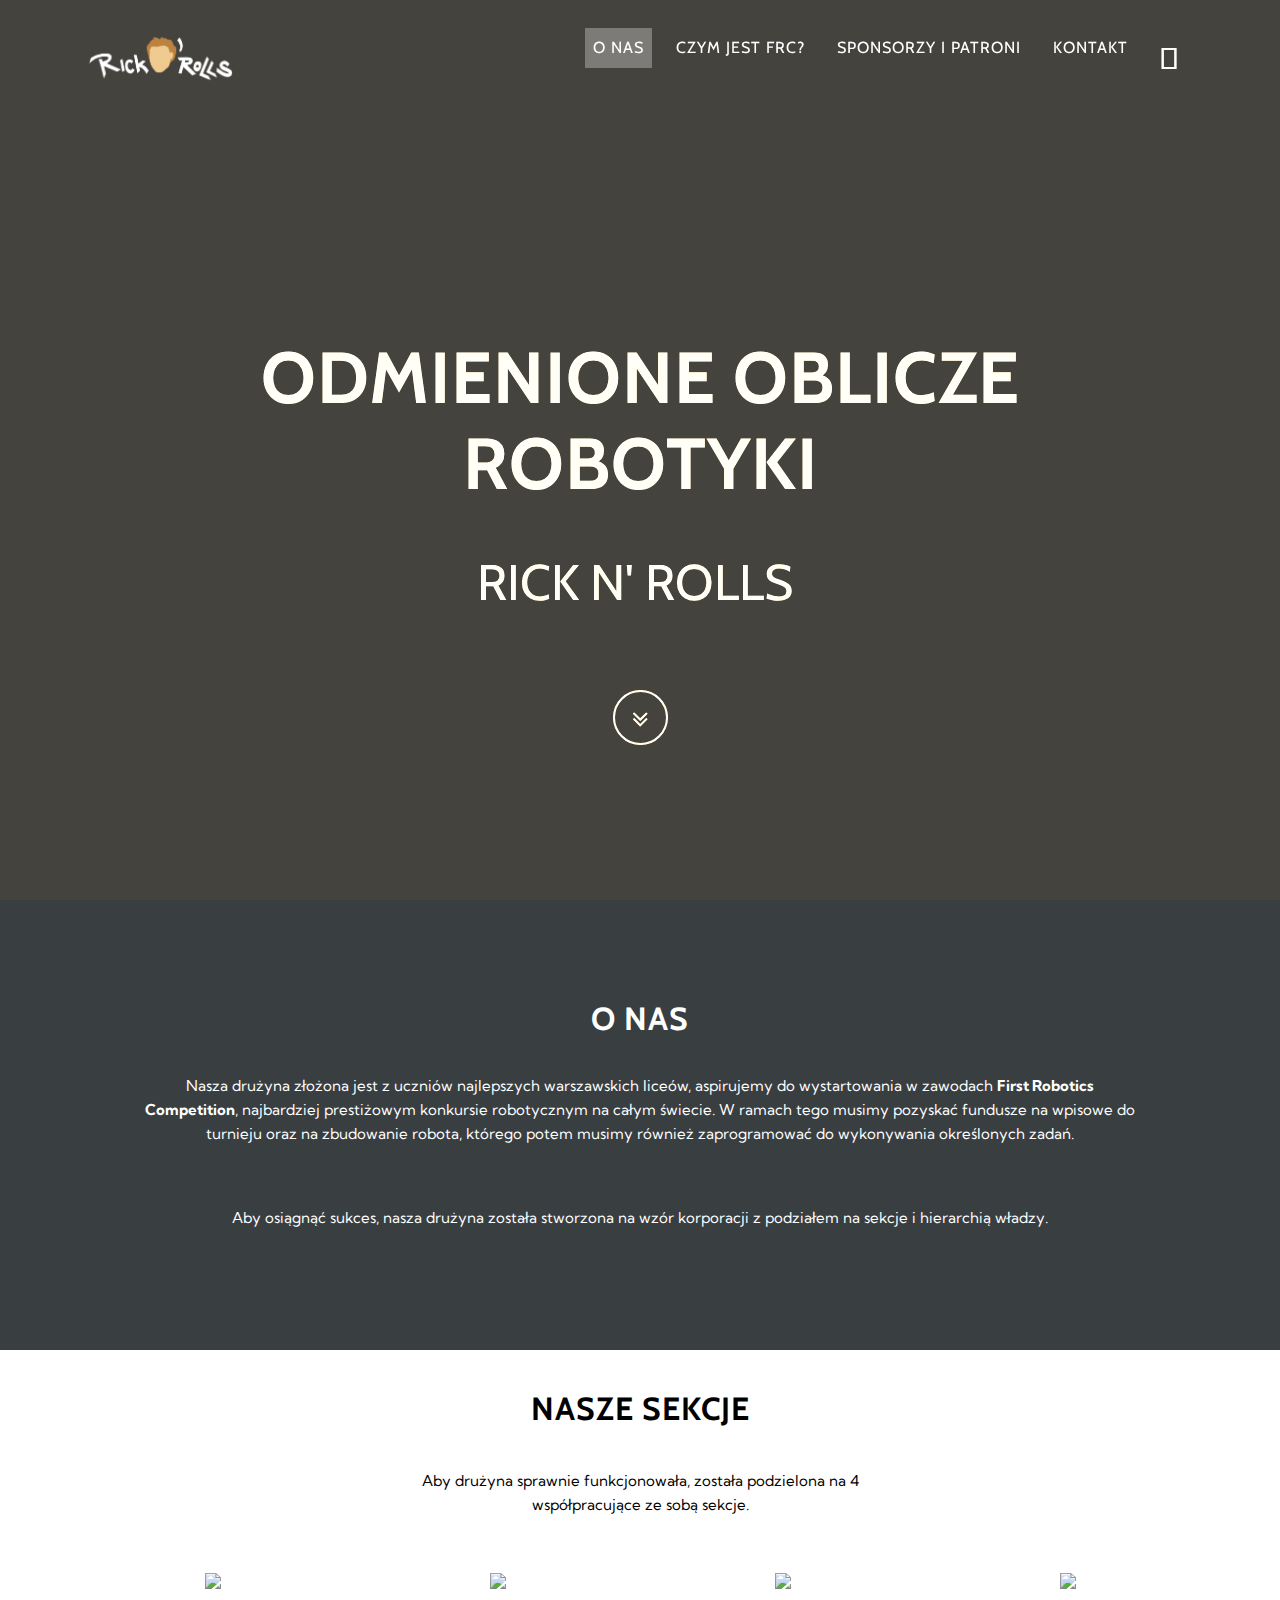
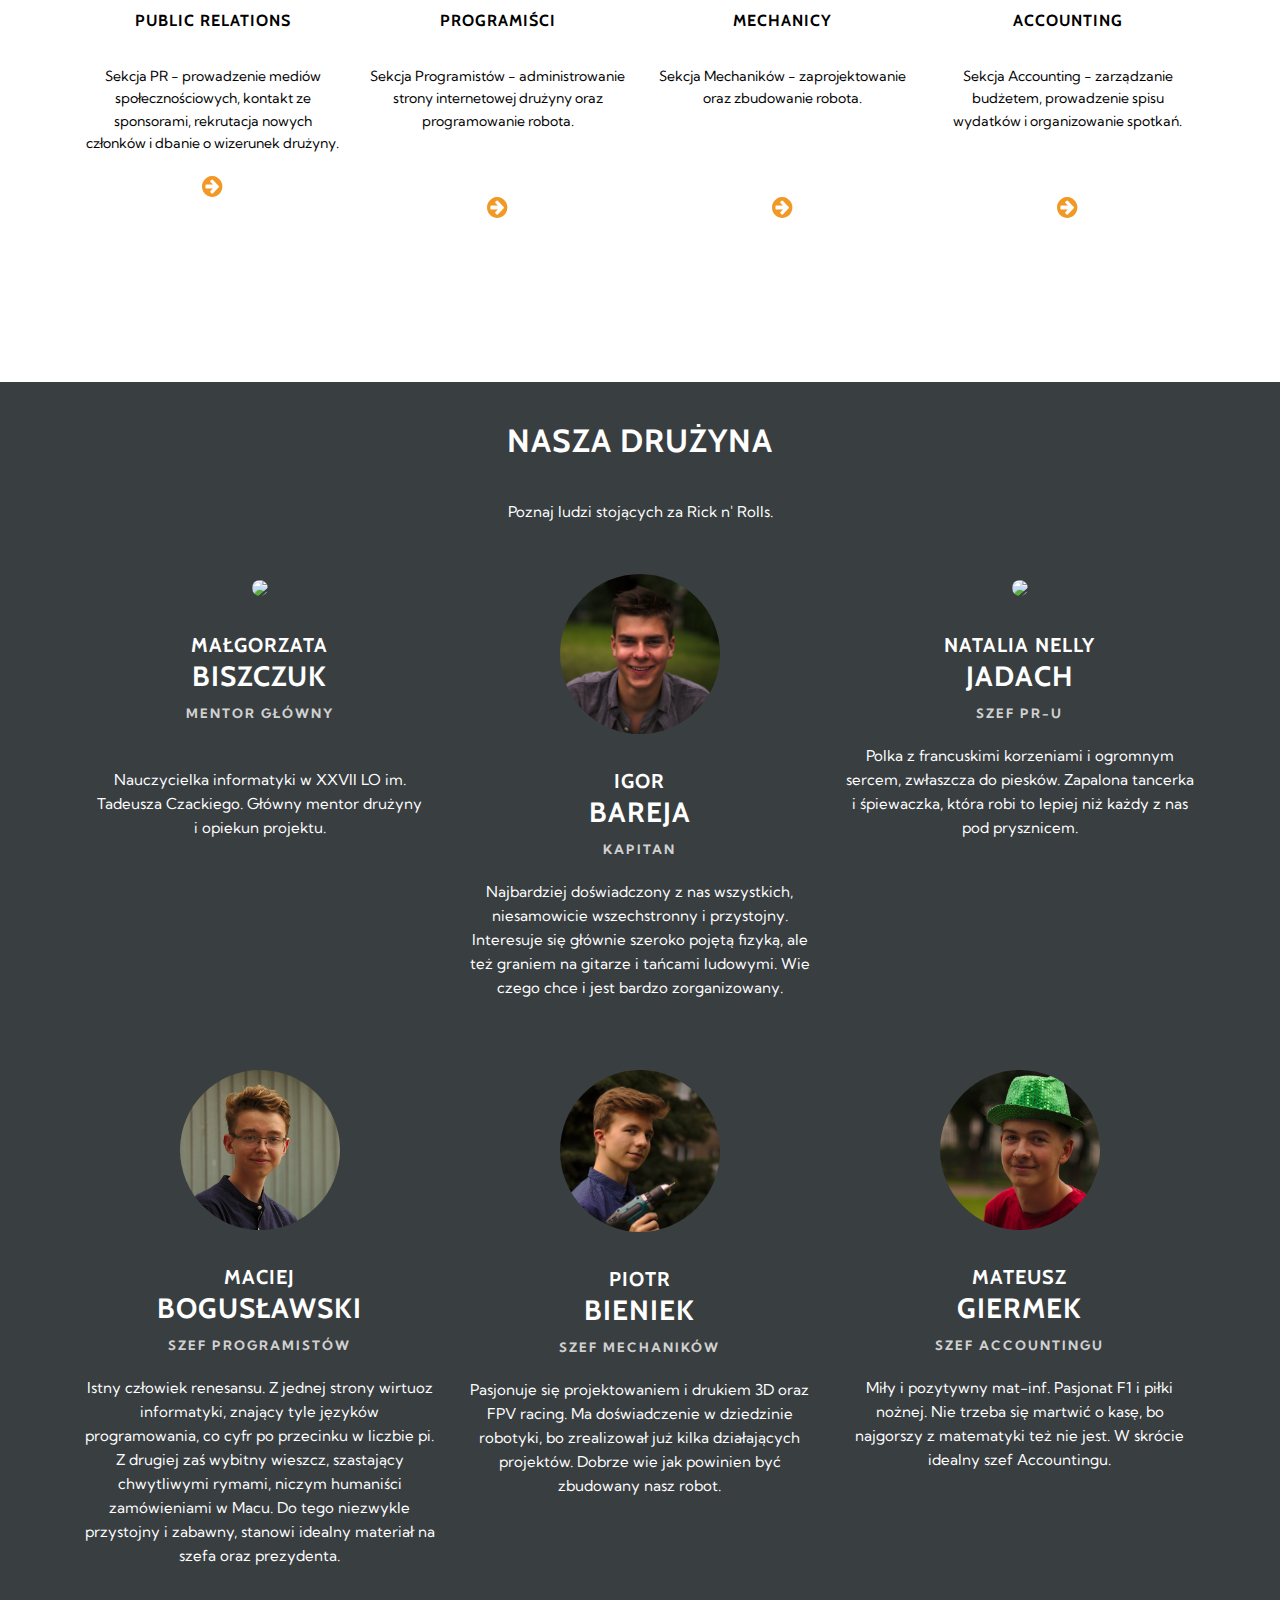
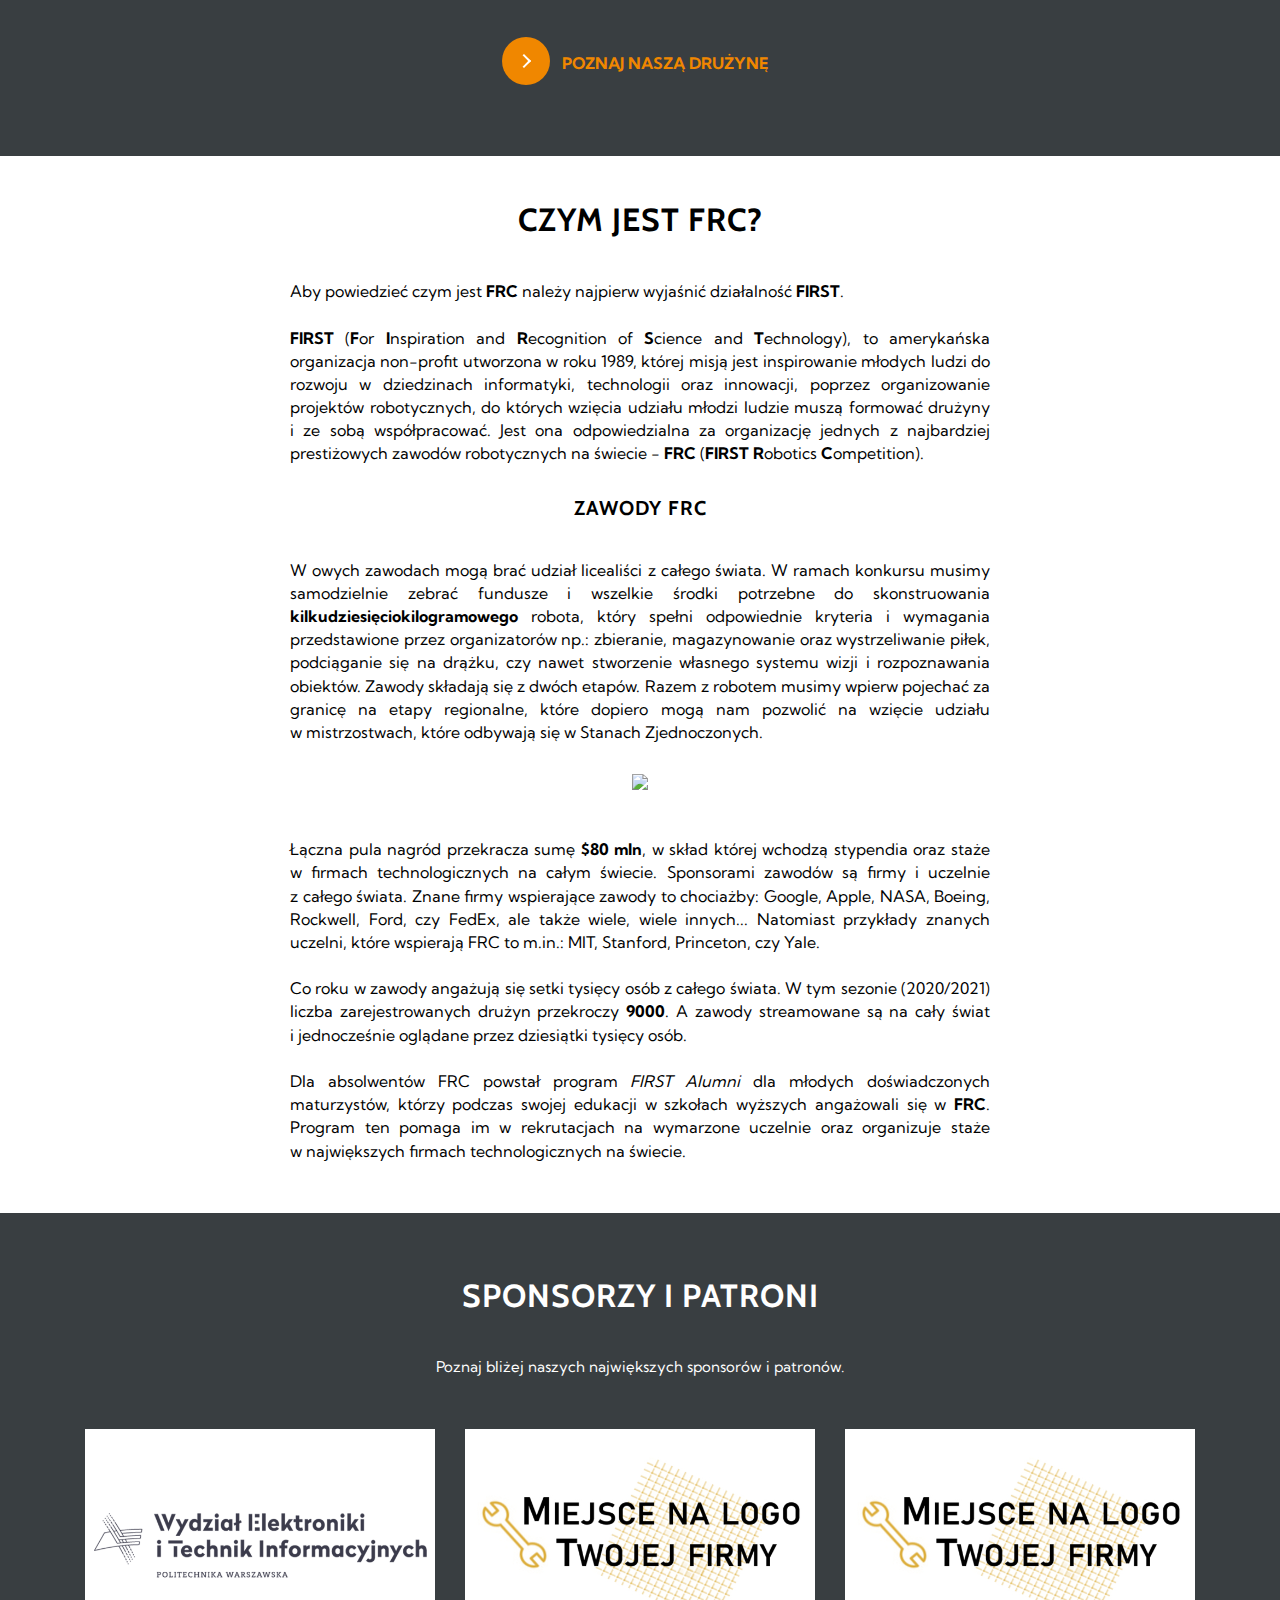
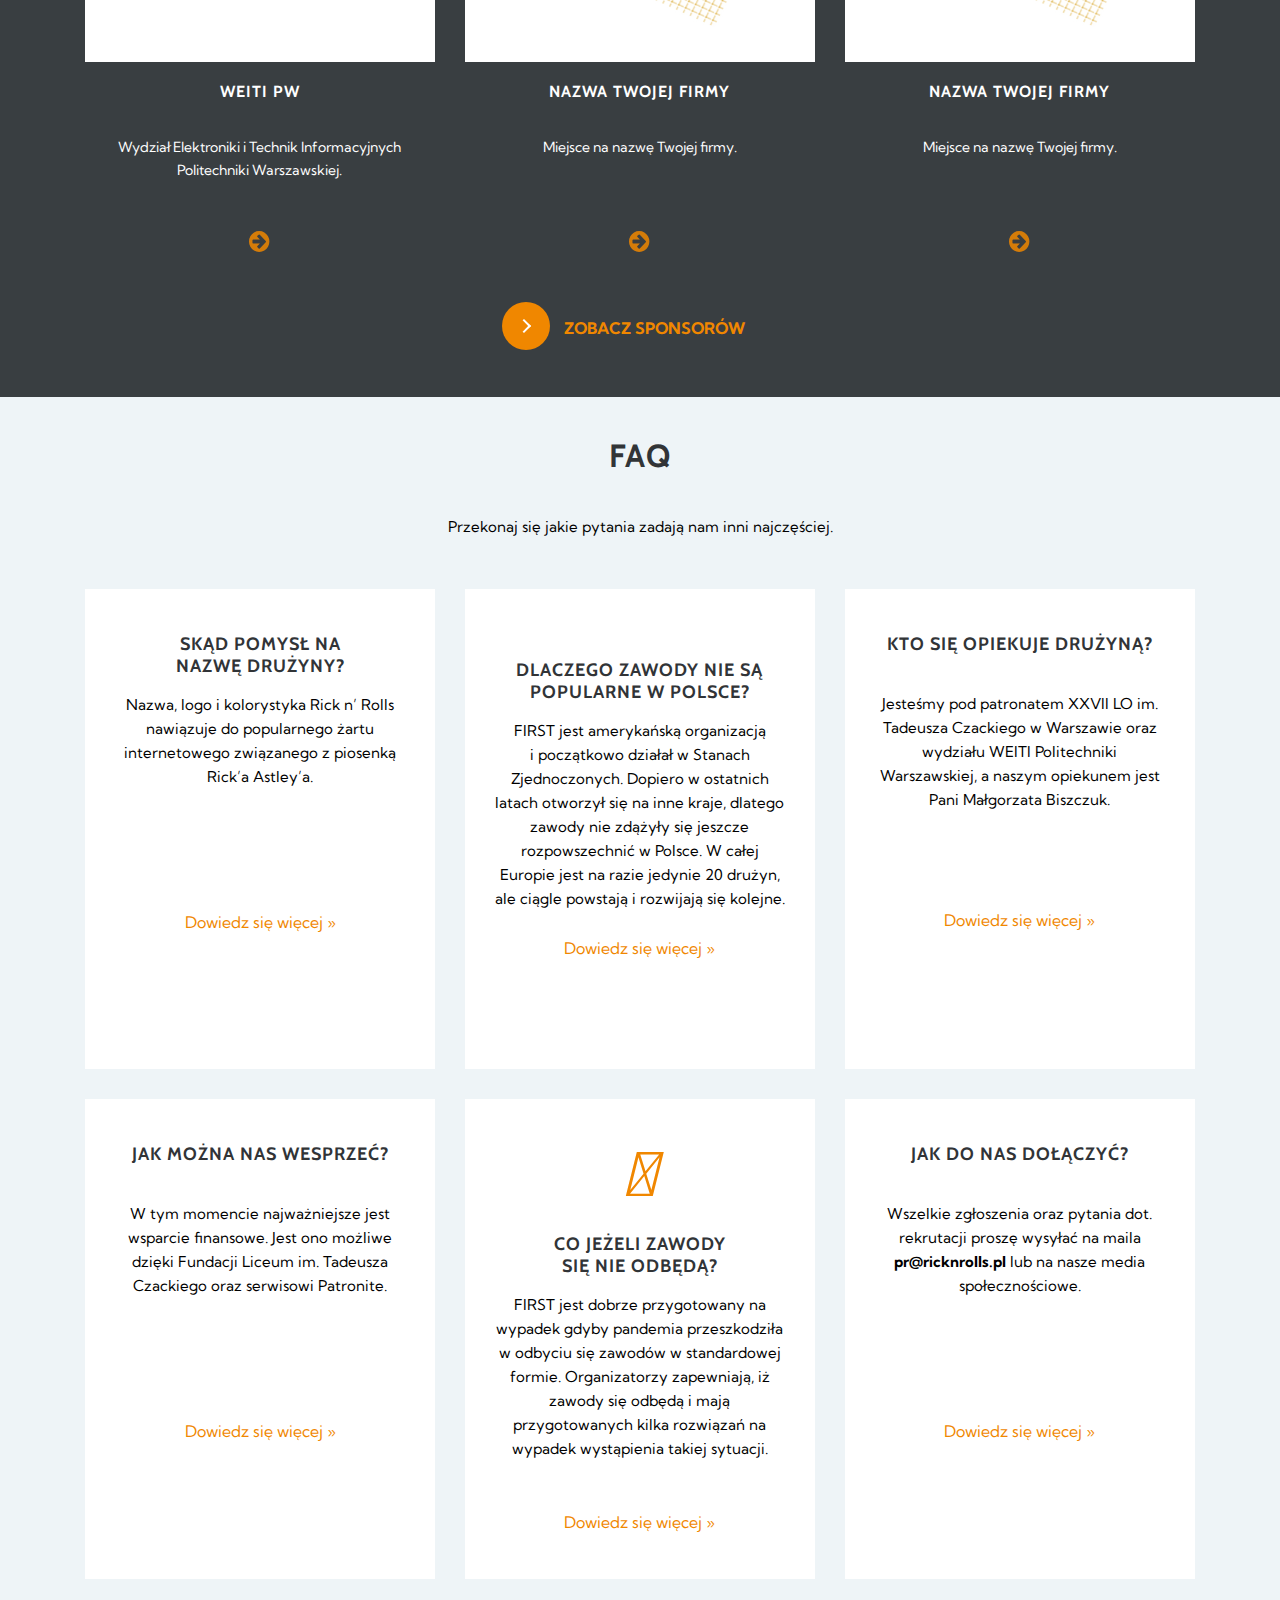
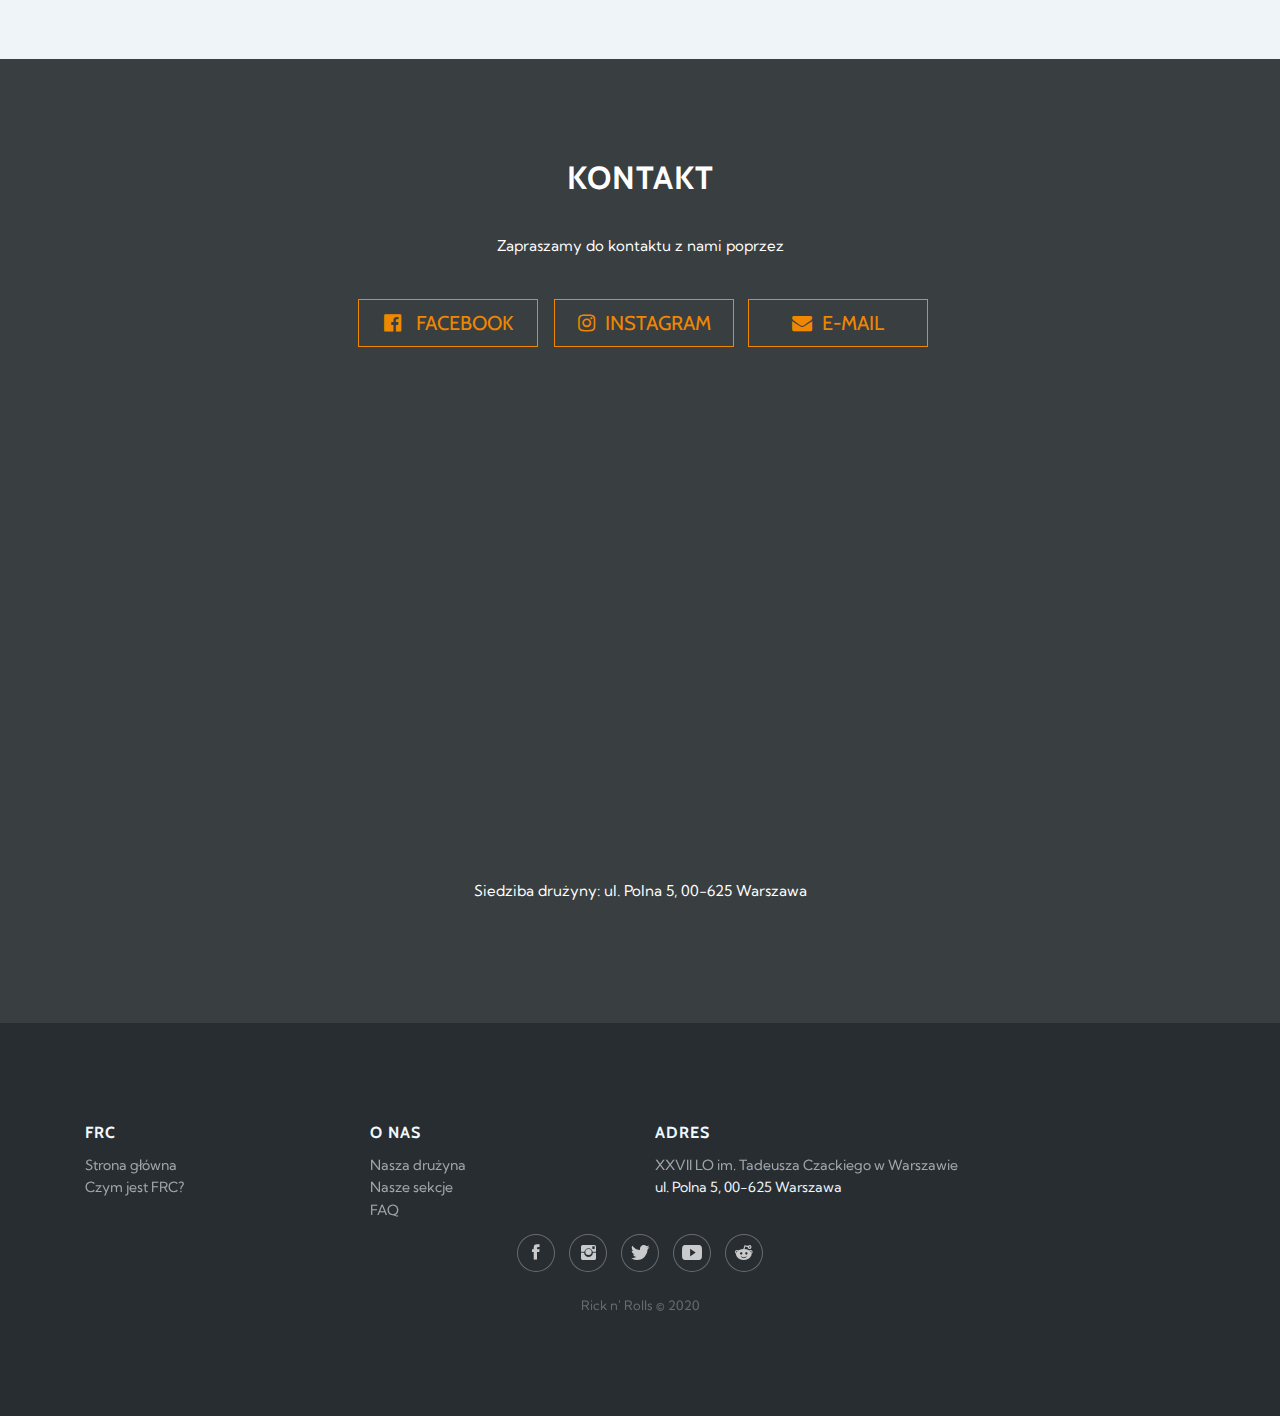
==== commit eafb4165: "home page mentor pic" ====
--- a/index.html
+++ b/index.html
@@ -74,7 +74,7 @@
             </div>
             <div class="row articles">
             	<div class="col-sm-6 col-md-4 item">
-                    <a href="sekcje/index.html#pr">
+                    <a href="#">
                         <img class="img-fluid" src="https://media.istockphoto.com/photos/confident-female-professional-discussing-with-colleagues-picture-id1150572145?b=1&k=6&m=1150572145&s=170667a&w=0&h=OL3Lvl6GG4vvRoB1e3uAu-7e8_vNO1yUhVVbWQLdqIY=">
                     </a>
                 	<h3 class="name black-text">Public Relations</h3>
@@ -126,7 +126,7 @@
                 <p class="text-center white-text">Poznaj ludzi stojących za Rick n' Rolls. </p>
             </div>
             <div class="row people">
-            	<div class="col-md-6 col-lg-4 item"><img class="rounded-circle" src="assets/img/prof_pic_white.png">
+            	<div class="col-md-6 col-lg-4 item"><img class="rounded-circle" src="assets/img/bmalgorzataupdate.png">
                     <h3 class="name"><span class="member-first-name">Małgorzata</span><br>Biszczuk</h3>
                     <p class="title">Mentor Główny</p>
                     <p class="description white-text"><br>Nauczycielka informatyki w XXVII LO im. Tadeusza Czackiego. Główny mentor drużyny i&nbsp;opiekun projektu.</p>
@@ -343,7 +343,7 @@
     <script src="https://cdnjs.cloudflare.com/ajax/libs/jquery-easing/1.4.1/jquery.easing.min.js"></script>
     <script src="assets/js/grayscale.js"></script>
 
-<script>
+<script>/*
 $(document).ready(function(){
   // Add smooth scrolling to all links
   $("a").on('click', function(event) {
@@ -367,7 +367,7 @@
       });
     } // End if
   });
-});
+});*/
 </script>
 
 </body>
